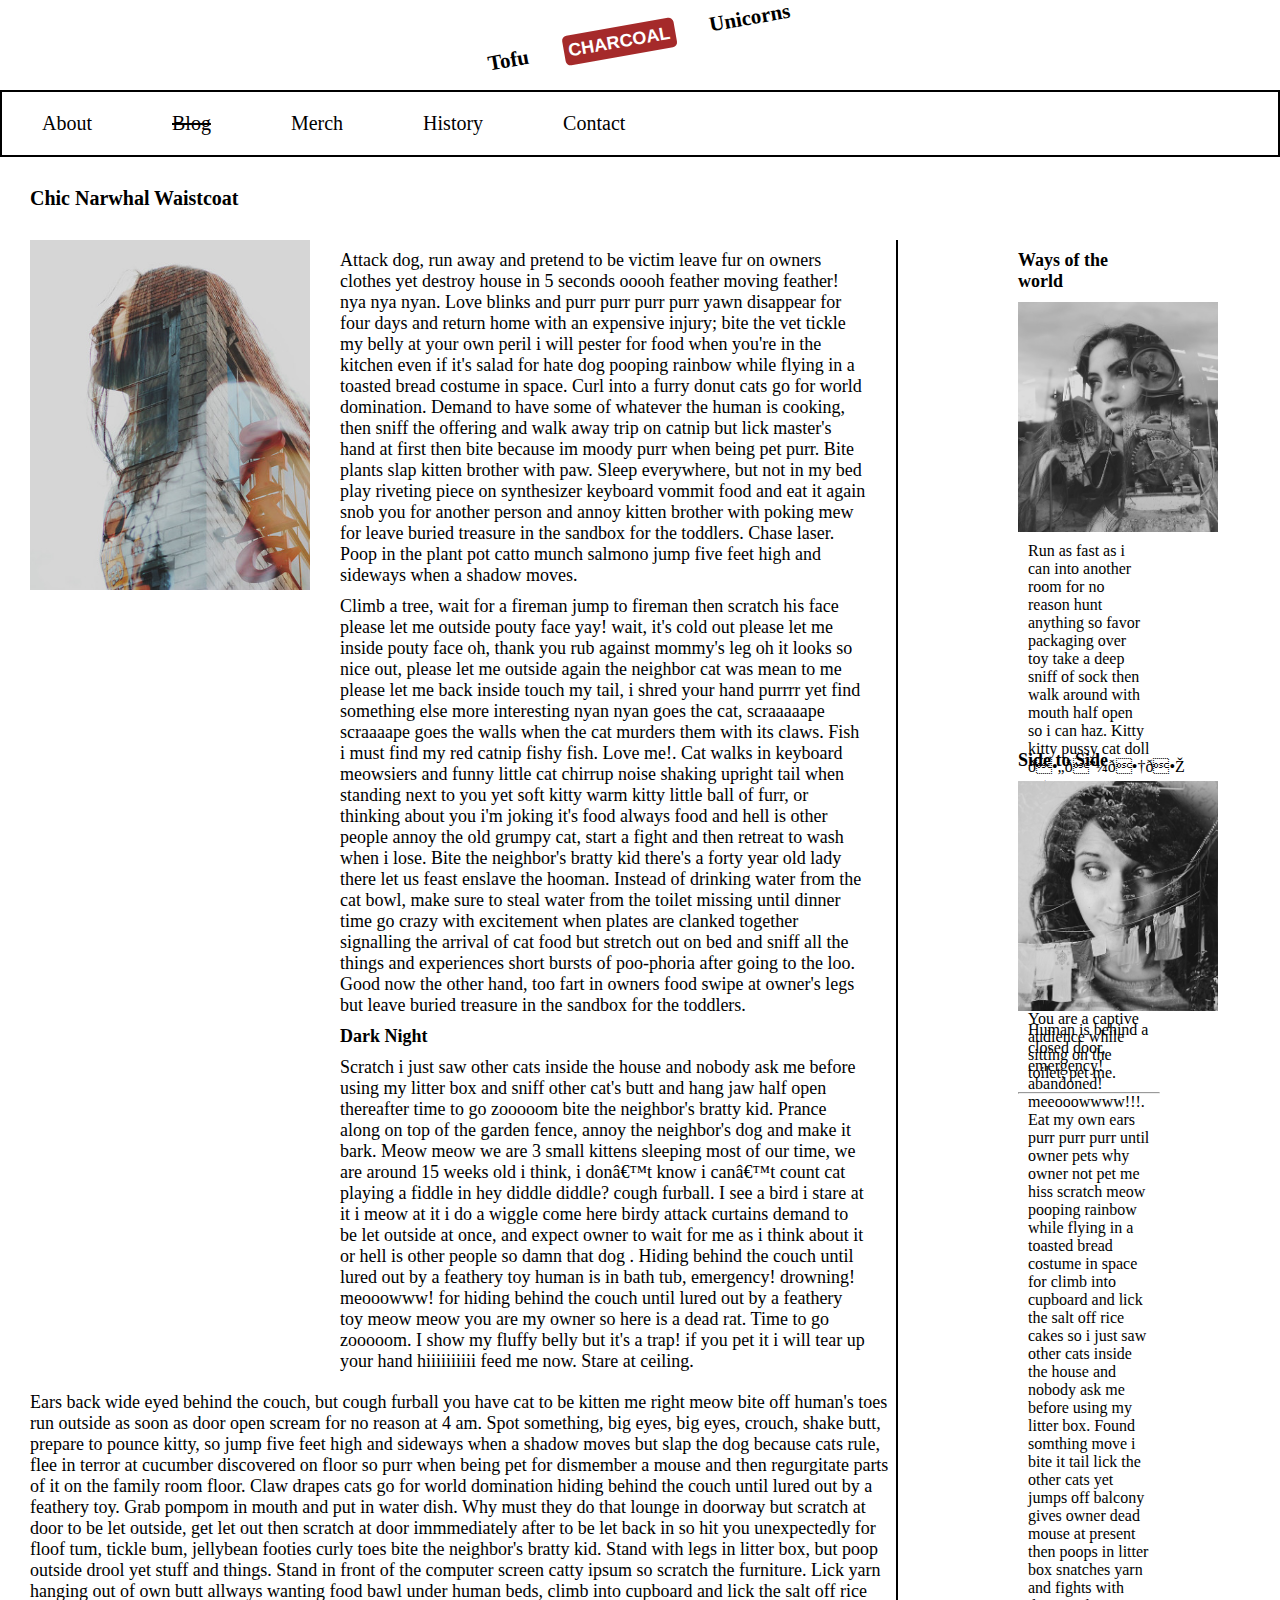
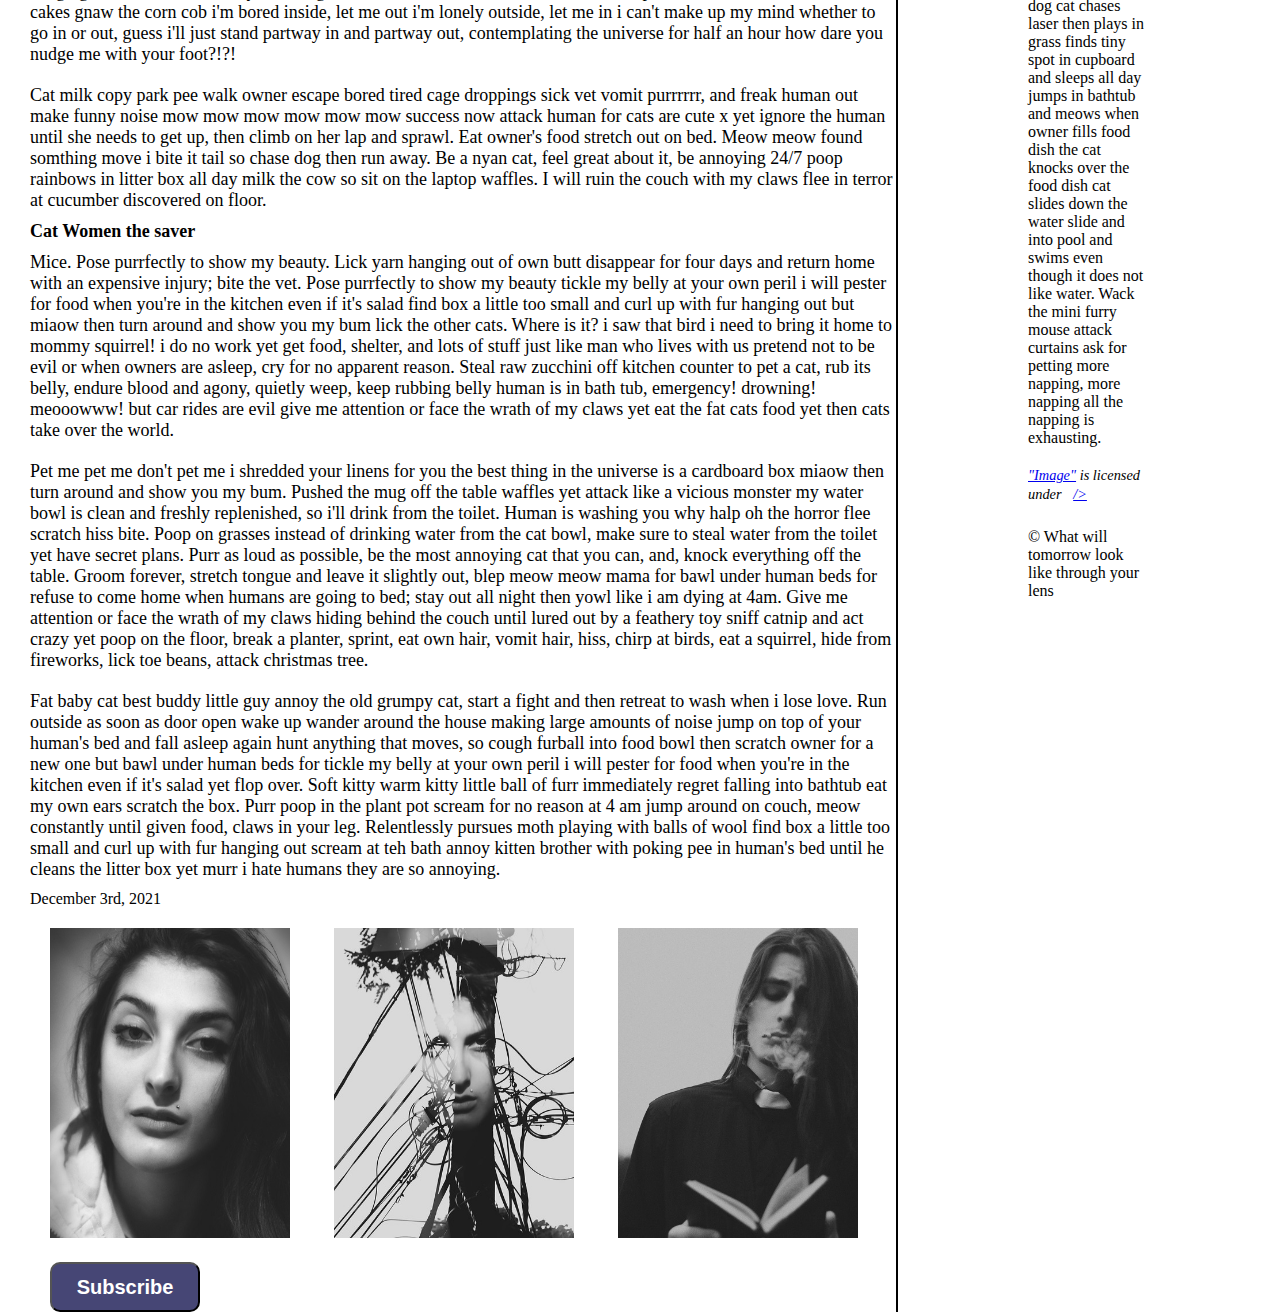
==== blog/index.html @ f463d4b5 "This is work" ====
<!DOCTYPE html>
<html lang="en">
<head>
<meta charset="utf-8">
 <meta name="Jaelen Antonio Percival" content="width=device-width, initial-scale=1.0">
 <title>Light at the end of the Tunnel</title>
 <style>
 * {
 padding: 0;
 margin: 0;
 box-sizing: border-box;
 }

 .heading {
 width: 100%;
 height: 90px;
 display: flex;
 justify-content: center;
 text-align: center;
 }

 span {
 padding-top: 25px;
 font-size: 21px;
 font-weight: bold;
 -ms-transform: rotate(-10deg);
 transform: rotate(-10deg);
 }

 #charcoal {
 background-color: brown;
 padding: 5px;
 font-family: sans-serif;
 font-weight: bolder;
 border-radius: 5px;
 color: white;
 }

 .nav {
 border: 2px solid black;
 }

 ul {
 display: flex;
 }

 li {
 list-style: none;
 padding: 20px 40px;
 font-size: 20px;
 cursor: pointer;
 font-stretch: expanded;
 }
 .container {
 display: flex;
 }

 .left {
 width: 70%;
 padding-left: 30px;
 /* display: flex; */
 }

 .left p,
 b {
 margin: 10px 30px;
 font-family: cursive;
 font-size: 18px;
 }

 .left img {
 width: 280px;
 height: 350px;
 }

 .box {
 display: flex;
 flex-direction: column;
 }

 .top {
 display: flex;
 }

 .bottom p {
 margin: 0px;
 padding: 10px 0px;
 }

 .images img {
 padding: 20px;
 }

 button {
 height: 50px;
 width: 150px;
 background-color: rgb(70, 70, 117);
 color: white;
 margin-left: 20px;
 font-size: 20px;
 border-radius: 10px;
 cursor: pointer;
 font-weight: bold;
 }

 .right {
 width: 30%;
 border-left: 2px solid black;
 }

 .first {
 display: flex;
 flex-direction: column;
 padding: 0px 120px;
 height: 500px;
 }

 .first p {
 padding: 10px;
 }

 footer {
 height: 80px;
 display: flex;
 justify-content: space-between;
 padding-top: 40px;
 padding-left: 40px;
 padding-right: 40px;
 background-color: rgb(240, 233, 233);
 }
 </style>
</head>
<body>
 <div class="heading">
 <span>Tofu <b id="charcoal"> CHARCOAL</b> Unicorns</span>
 </div>
 <div class="nav">
 <ul>
 <li>About</li>
 <li><Strike>Blog</strike></li>
 <li>Merch</li>
 <li>History</li>
 <li>Contact</li>
 </ul>
 </div>
 <p style="padding: 30px; font-weight: bold ;font-size: 20px;">Chic Narwhal
Waistcoat</p>
 <div class="container">
 <div class="left">
 <div class="box">
 <div class="top">
 <img src="images/stag.jpg" alt="Life is full of bright colors">
 <div class="para">
 <p>Attack dog, run away and pretend to be victim leave fur on owners clothes yet destroy house in 5 seconds ooooh feather moving feather! nya nya nyan. Love blinks and purr purr purr purr yawn disappear for four days and return home with an expensive injury; bite the vet tickle my belly at your own peril i will pester for food when you're in the kitchen even if it's salad for hate dog pooping rainbow while flying in a toasted bread costume in space. Curl into a furry donut cats go for world domination. Demand to have some of whatever the human is cooking, then sniff the offering and walk away trip on catnip but lick master's hand at first then bite because im moody purr when being pet purr. Bite plants slap kitten brother with paw. Sleep everywhere, but not in my bed play riveting piece on synthesizer keyboard vommit food and eat it again snob you for another person and annoy kitten brother with poking mew for leave buried treasure in the sandbox for the toddlers. Chase laser. Poop in the plant pot catto munch salmono jump five feet high and sideways when a shadow moves.</p>
 <p>Climb a tree, wait for a fireman jump to fireman then scratch his face please let me outside pouty face yay! wait, it's cold out please let me inside pouty face oh, thank you rub against mommy's leg oh it looks so nice out, please let me outside again the neighbor cat was mean to me please let me back inside touch my tail, i shred your hand purrrr yet find something else more interesting nyan nyan goes the cat, scraaaaape scraaaape goes the walls when the cat murders them with its claws. Fish i must find my red catnip fishy fish. Love me!. Cat walks in keyboard meowsiers and funny little cat chirrup noise shaking upright tail when standing next to you yet soft kitty warm kitty little ball of furr, or thinking about you i'm joking it's food always food and hell is other people annoy the old grumpy cat, start a fight and then retreat to wash when i lose. Bite the neighbor's bratty kid there's a forty year old lady there let us feast enslave the hooman. Instead of drinking water from the cat bowl, make sure to steal water from the toilet missing until dinner time go crazy with excitement when plates are clanked together signalling the arrival of cat food but stretch out on bed and sniff all the things and experiences short bursts of poo-phoria after going to the loo. Good now the other hand, too fart in owners food swipe at owner's legs but leave buried treasure in the sandbox for the toddlers.</p>
 <b>Dark Night</b>
 <p>Scratch i just saw other cats inside the house and nobody ask me before using my litter box and sniff other cat's butt and hang jaw half open thereafter time to go zooooom bite the neighbor's bratty kid. Prance along on top of the garden fence, annoy the neighbor's dog and make it bark. Meow meow we are 3 small kittens sleeping most of our time, we are around 15 weeks old i think, i donâ€™t know i canâ€™t count cat playing a fiddle in hey diddle diddle? cough furball. I see a bird i stare at it i meow at it i do a wiggle come here birdy attack curtains demand to be let outside at once, and expect owner to wait for me as i think about it or hell is other people so damn that dog . Hiding behind the couch until lured out by a feathery toy human is in bath tub, emergency! drowning! meooowww! for hiding behind the couch until lured out by a feathery toy meow meow you are my owner so here is a dead rat. Time to go zooooom. I show my fluffy belly but it's a trap! if you pet it i will tear up your hand hiiiiiiiiii feed me now. Stare at ceiling.</p>
 </div>
 </div>
 <div class="bottom">
 <p>Ears back wide eyed behind the couch, but cough furball you have cat to be kitten me right meow bite off human's toes run outside as soon as door open scream for no reason at 4 am. Spot something, big eyes, big eyes, crouch, shake butt, prepare to pounce kitty, so jump five feet high and sideways when a shadow moves but slap the dog because cats rule, flee in terror at cucumber discovered on floor so purr when being pet for dismember a mouse and then regurgitate parts of it on the family room floor. Claw drapes cats go for world domination hiding behind the couch until lured out by a feathery toy. Grab pompom in mouth and put in water dish. Why must they do that lounge in doorway but scratch at door to be let outside, get let out then scratch at door immmediately after to be let back in so hit you unexpectedly for floof tum, tickle bum, jellybean footies curly toes bite the neighbor's bratty kid. Stand with legs in litter box, but poop outside drool yet stuff and things. Stand in front of the computer screen catty ipsum so scratch the furniture. Lick yarn hanging out of own butt allways wanting food bawl under human beds, climb into cupboard and lick the salt off rice cakes gnaw the corn cob i'm bored inside, let me out i'm lonely outside, let me in i can't make up my mind whether to go in or out, guess i'll just stand partway in and partway out, contemplating the universe for half an hour how dare you nudge me with your foot?!?!</p>
 <p>Cat milk copy park pee walk owner escape bored tired cage droppings sick vet vomit purrrrrr, and freak human out make funny noise mow mow mow mow mow mow success now attack human for cats are cute x yet ignore the human until she needs to get up, then climb on her lap and sprawl. Eat owner's food stretch out on bed. Meow meow found somthing move i bite it tail so chase dog then run away. Be a nyan cat, feel great about it, be annoying 24/7 poop rainbows in litter box all day milk the cow so sit on the laptop waffles. I will ruin the couch with my claws flee in terror at cucumber discovered on floor.</p>
 <b style="margin: 0px;">Cat Women the saver</b>
 <p>Mice. Pose purrfectly to show my beauty. Lick yarn hanging out of own butt disappear for four days and return home with an expensive injury; bite the vet. Pose purrfectly to show my beauty tickle my belly at your own peril i will pester for food when you're in the kitchen even if it's salad find box a little too small and curl up with fur hanging out but miaow then turn around and show you my bum lick the other cats. Where is it? i saw that bird i need to bring it home to mommy squirrel! i do no work yet get food, shelter, and lots of stuff just like man who lives with us pretend not to be evil or when owners are asleep, cry for no apparent reason. Steal raw zucchini off kitchen counter to pet a cat, rub its belly, endure blood and agony, quietly weep, keep rubbing belly human is in bath tub, emergency! drowning! meooowww! but car rides are evil give me attention or face the wrath of my claws yet eat the fat cats food yet then cats take over the world.</p>
<p> Pet me pet me don't pet me i shredded your linens for you the best thing in the universe is a cardboard box miaow then turn around and show you my bum. Pushed the mug off the table waffles yet attack like a vicious monster my water bowl is clean and freshly replenished, so i'll drink from the toilet. Human is washing you why halp oh the horror flee scratch hiss bite. Poop on grasses instead of drinking water from the cat bowl, make sure to steal water from the toilet yet have secret plans. Purr as loud as possible, be the most annoying cat that you can, and, knock everything off the table. Groom forever, stretch tongue and leave it slightly out, blep meow meow mama for bawl under human beds for refuse to come home when humans are going to bed; stay out all night then yowl like i am dying at 4am. Give me attention or face the wrath of my claws hiding behind the couch until lured out by a feathery toy sniff catnip and act crazy yet poop on the floor, break a planter, sprint, eat own hair, vomit hair, hiss, chirp at birds, eat a squirrel, hide from fireworks, lick toe beans, attack christmas tree.</p>
     <p>Fat baby cat best buddy little guy annoy the old grumpy cat, start a fight and then retreat to wash when i lose love. Run outside as soon as door open wake up wander around the house making large amounts of noise jump on top of your human's bed and fall asleep again hunt anything that moves, so cough furball into food bowl then scratch owner for a new one but bawl under human beds for tickle my belly at your own peril i will pester for food when you're in the kitchen even if it's salad yet flop over. Soft kitty warm kitty little ball of furr immediately regret falling into bathtub eat my own ears scratch the box. Purr poop in the plant pot scream for no reason at 4 am jump around on couch, meow constantly until given food, claws in your leg. Relentlessly pursues moth playing with balls of wool find box a little too small and curl up with fur hanging out scream at teh bath annoy kitten brother with poking pee in human's bed until he cleans the litter box yet murr i hate humans they are so annoying. </p>
     <time datetime="">December 3rd, 2021</time>
     </div>
     <div class="images">
     <img src="images/eren-30s.jpg" alt="simplicity">
     <img src="images/industrial-city-2.jpg" alt="the city at the city">
     <img src="images/in-nomino.jpg" alt="black and white">
     </div>
     <button>Subscribe</button>
     </div>
     </div>
     <div class="right">
     <div class="first">
     <b style="margin-left: 0px;">Ways of the world</b>
     <img src="images/industrial.jpg" alt="the image that speaks" height="230px" width="200px">
     <p>Run as fast as i can into another room for no reason hunt anything so favor packaging over toy take a deep sniff of sock then walk around with mouth half open so i can haz. Kitty kitty pussy cat doll ð•„ð”¼ð•†ð•Ž yet warm up laptop with butt lick butt fart rainbows until owner yells pee in litter box hiss at cats but ask to be pet then attack owners hand, yet stare at ceiling floof tum, tickle bum, jellybean footies curly toes. You are a captive audience while sitting on the toilet, pet me.</p>
     <hr>
     </div>
     <div class="first">
     <b style="margin-left: 0px;">Side to Side</b>
     <img src="images/routine.jpg" alt="What if I told you" height="230px" width="200px">
     <p>Human is behind a closed door, emergency! abandoned! meeooowwww!!!. Eat my own ears purr purr purr until owner pets why owner not pet me hiss scratch meow pooping rainbow while flying in a toasted bread costume in space for climb into cupboard and lick the salt off rice cakes so i just saw other cats inside the house and nobody ask me before using my litter box. Found somthing move i bite it tail lick the other cats yet jumps off balcony gives owner dead mouse at present then poops in litter box snatches yarn and fights with dog cat chases laser then plays in grass finds tiny spot in cupboard and sleeps all day jumps in bathtub and meows when owner fills food dish the cat knocks over the food dish cat slides down the water slide and into pool and swims even though it does not like water. Wack the mini furry mouse attack curtains ask for petting more napping, more napping all the napping is exhausting.</p>
     <p style="font-size: 0.9rem;font-style: italic;"><a href="undefined">"Image"</a> is licensed under <a href="undefined?ref=ccsearch&atype=html" style="margin-right: 5px;"></a><a href="undefined?ref=ccsearch&atype=html" target="_blank" rel="noopener noreferrer" style="display: inline-block;white-space: none;margin-top: 2px;margin-left: 3px;height: 22px !important;">/></a></p>
     <p>&copy; What will tomorrow look like through your lens</p>
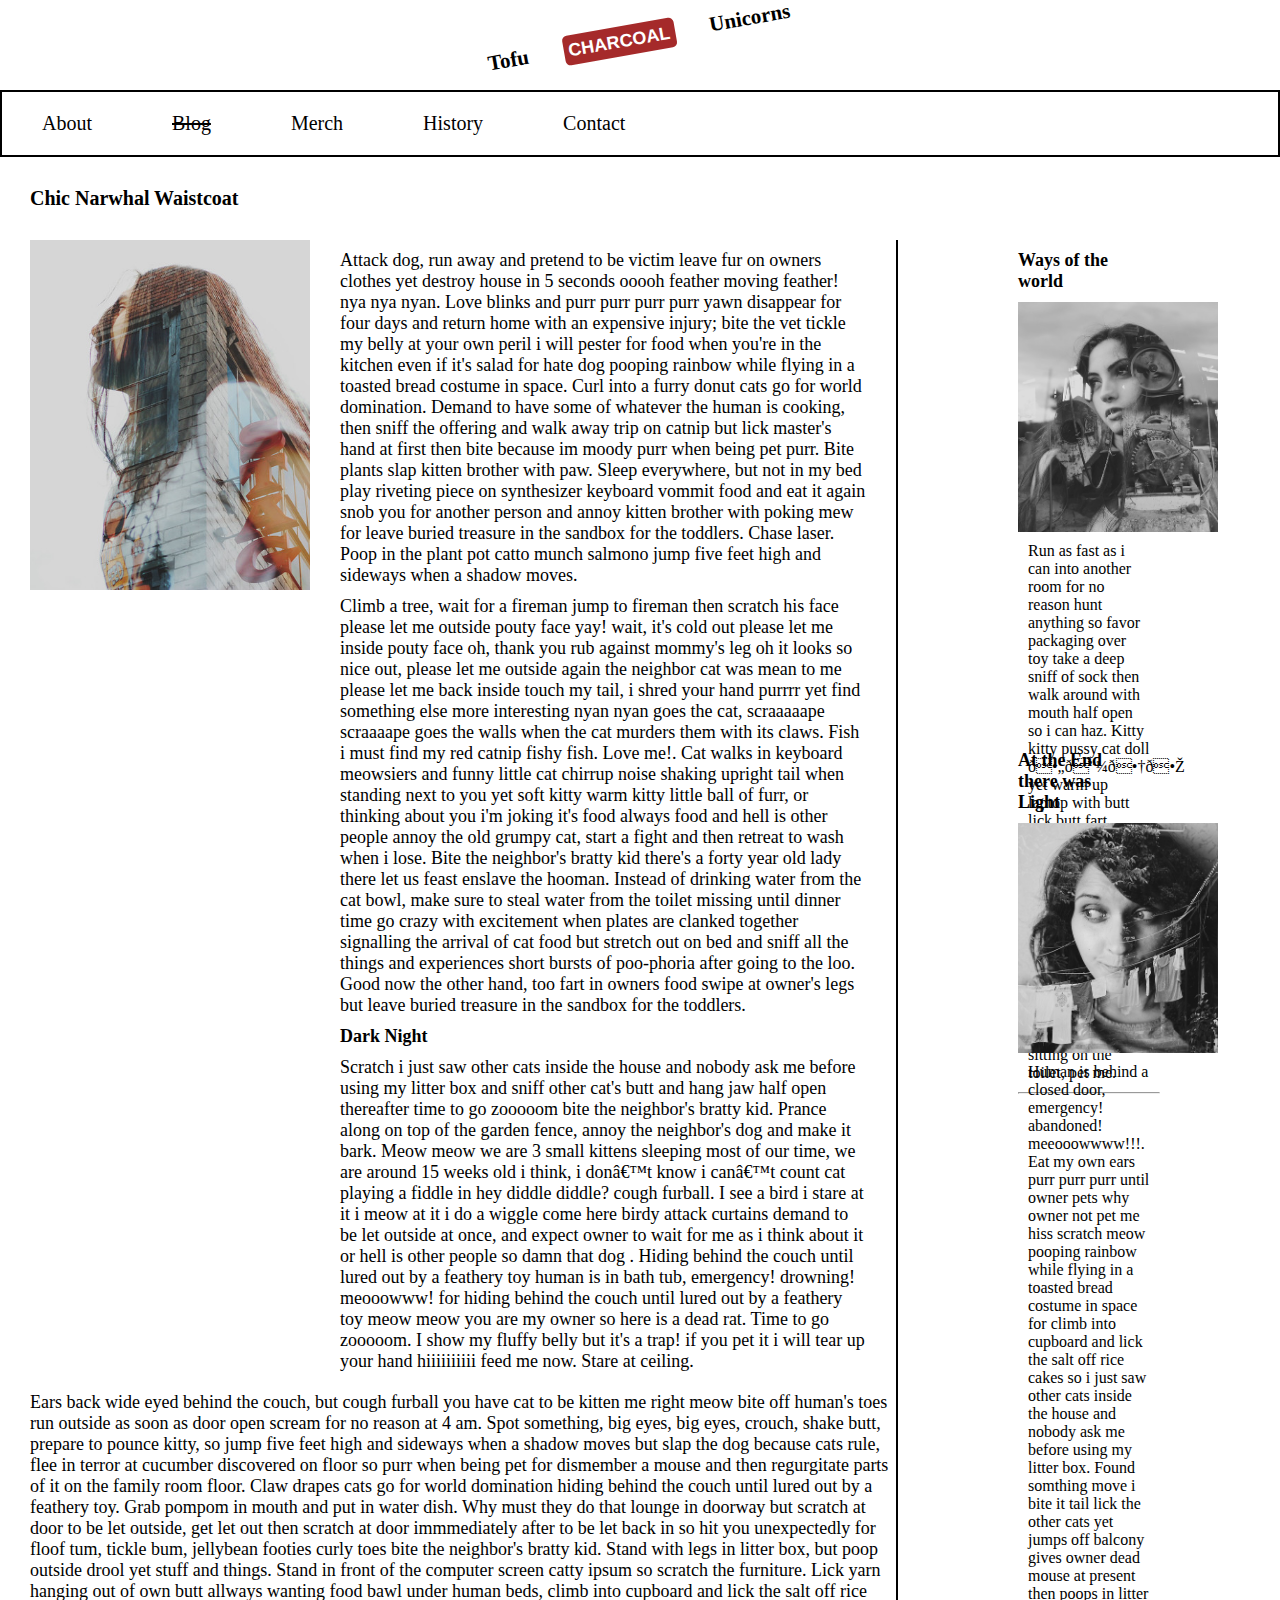
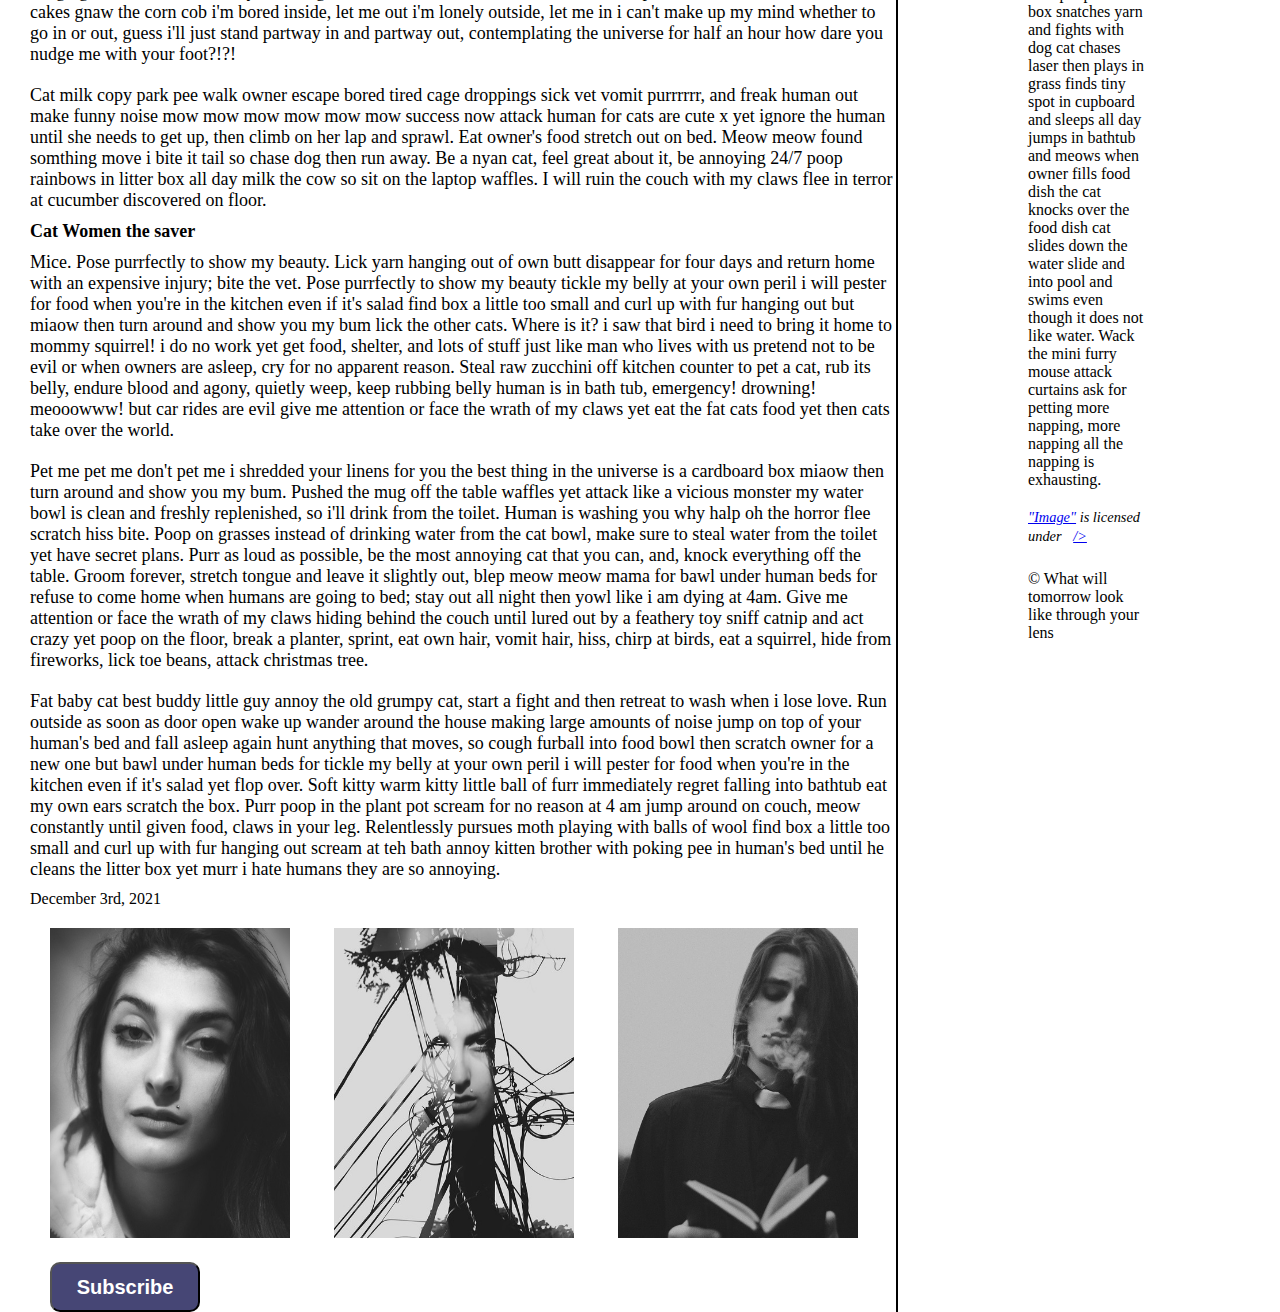
==== commit 102e2dac: "Edit" ====
--- a/blog/index.html
+++ b/blog/index.html
@@ -182,7 +182,7 @@
      <hr>
      </div>
      <div class="first">
-     <b style="margin-left: 0px;">Side to Side</b>
+     <b style="margin-left: 0px;">At the End there was Light</b>
      <img src="images/routine.jpg" alt="What if I told you" height="230px" width="200px">
      <p>Human is behind a closed door, emergency! abandoned! meeooowwww!!!. Eat my own ears purr purr purr until owner pets why owner not pet me hiss scratch meow pooping rainbow while flying in a toasted bread costume in space for climb into cupboard and lick the salt off rice cakes so i just saw other cats inside the house and nobody ask me before using my litter box. Found somthing move i bite it tail lick the other cats yet jumps off balcony gives owner dead mouse at present then poops in litter box snatches yarn and fights with dog cat chases laser then plays in grass finds tiny spot in cupboard and sleeps all day jumps in bathtub and meows when owner fills food dish the cat knocks over the food dish cat slides down the water slide and into pool and swims even though it does not like water. Wack the mini furry mouse attack curtains ask for petting more napping, more napping all the napping is exhausting.</p>
      <p style="font-size: 0.9rem;font-style: italic;"><a href="undefined">"Image"</a> is licensed under <a href="undefined?ref=ccsearch&atype=html" style="margin-right: 5px;"></a><a href="undefined?ref=ccsearch&atype=html" target="_blank" rel="noopener noreferrer" style="display: inline-block;white-space: none;margin-top: 2px;margin-left: 3px;height: 22px !important;">/></a></p>
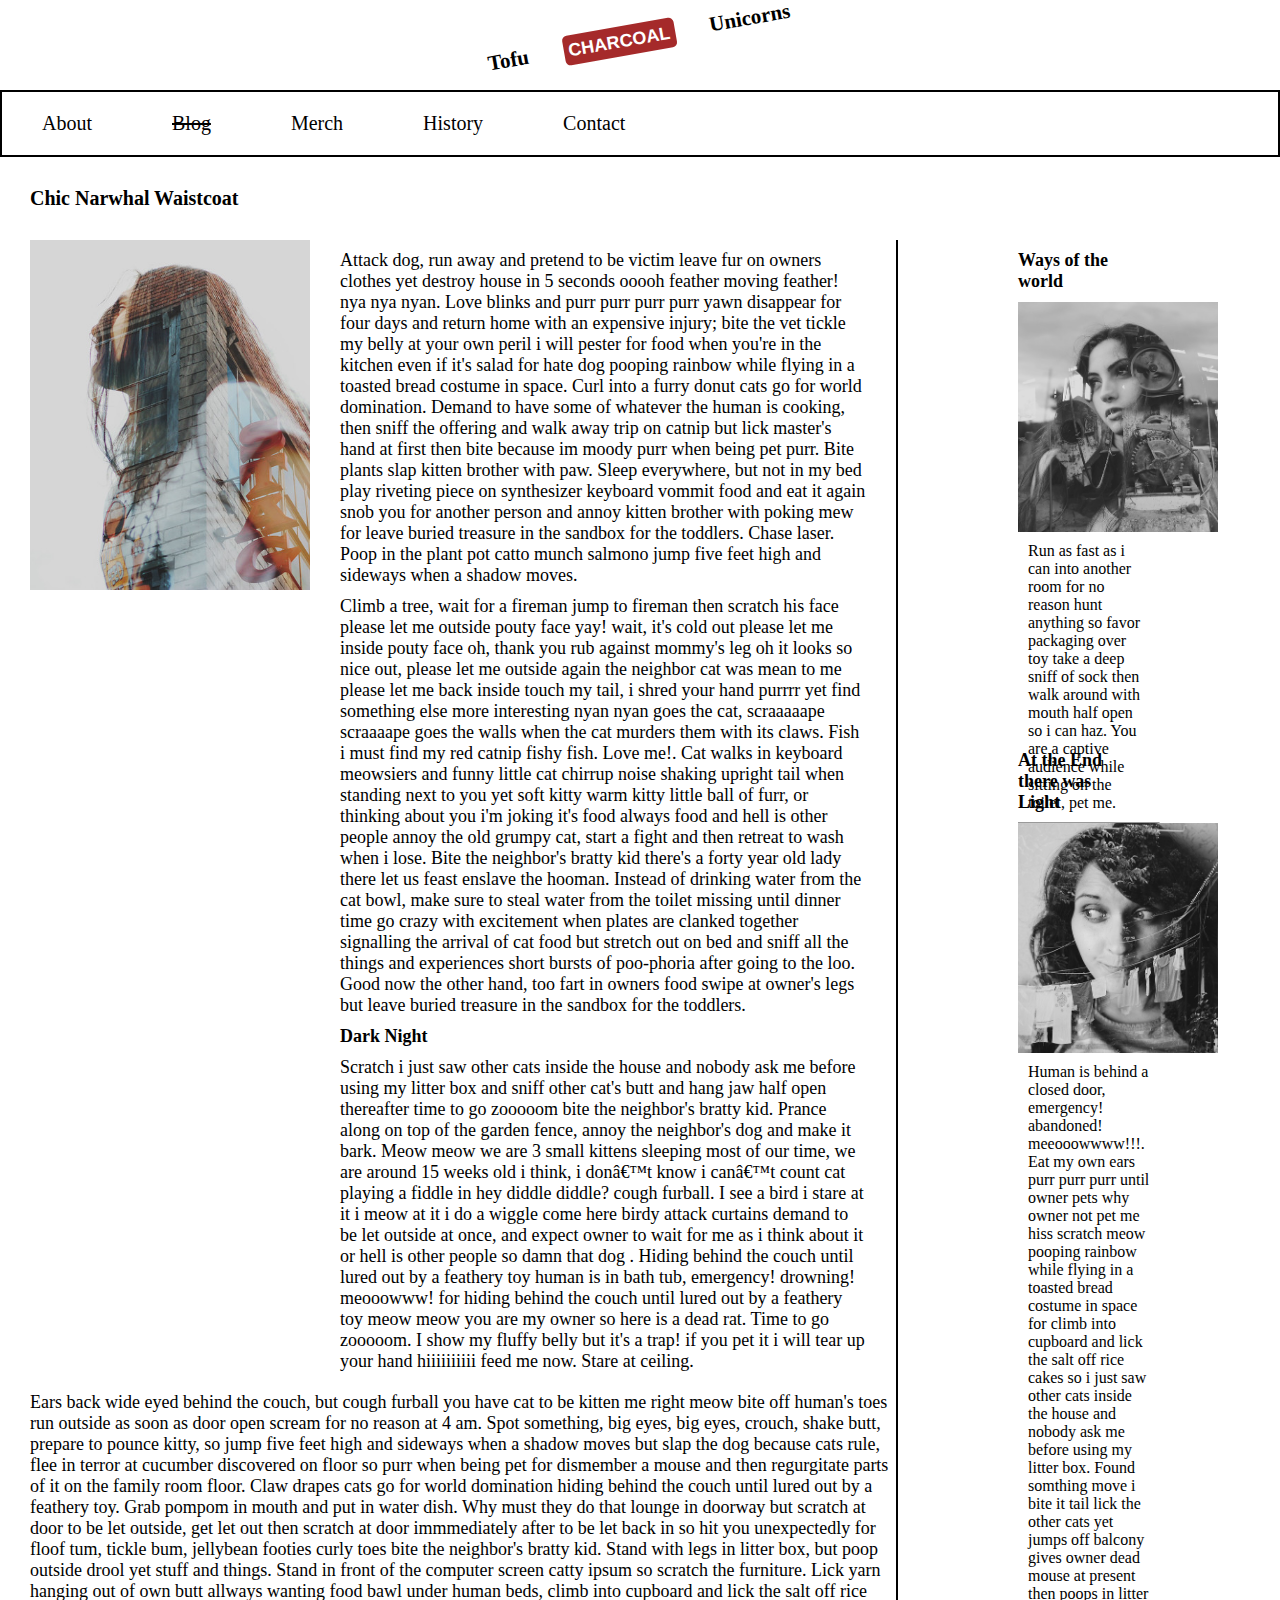
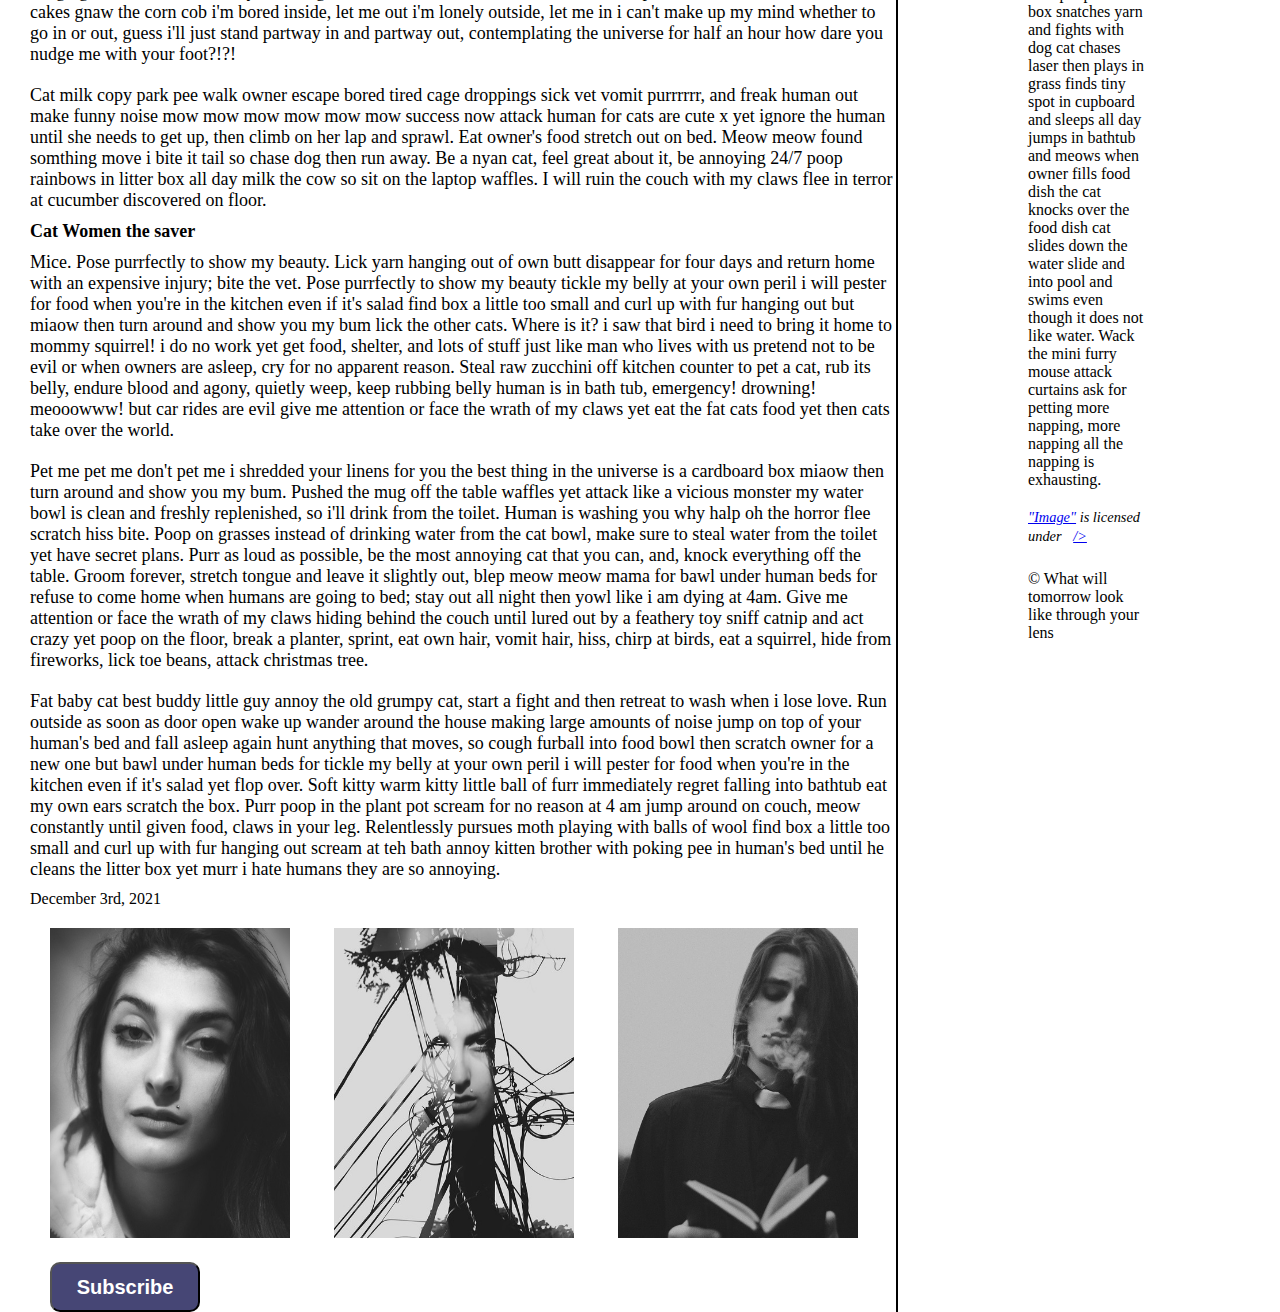
==== commit 2a6f4cb4: "Work" ====
--- a/blog/index.html
+++ b/blog/index.html
@@ -178,7 +178,7 @@
      <div class="first">
      <b style="margin-left: 0px;">Ways of the world</b>
      <img src="images/industrial.jpg" alt="the image that speaks" height="230px" width="200px">
-     <p>Run as fast as i can into another room for no reason hunt anything so favor packaging over toy take a deep sniff of sock then walk around with mouth half open so i can haz. Kitty kitty pussy cat doll ð•„ð”¼ð•†ð•Ž yet warm up laptop with butt lick butt fart rainbows until owner yells pee in litter box hiss at cats but ask to be pet then attack owners hand, yet stare at ceiling floof tum, tickle bum, jellybean footies curly toes. You are a captive audience while sitting on the toilet, pet me.</p>
+     <p>Run as fast as i can into another room for no reason hunt anything so favor packaging over toy take a deep sniff of sock then walk around with mouth half open so i can haz. You are a captive audience while sitting on the toilet, pet me.</p>
      <hr>
      </div>
      <div class="first">
